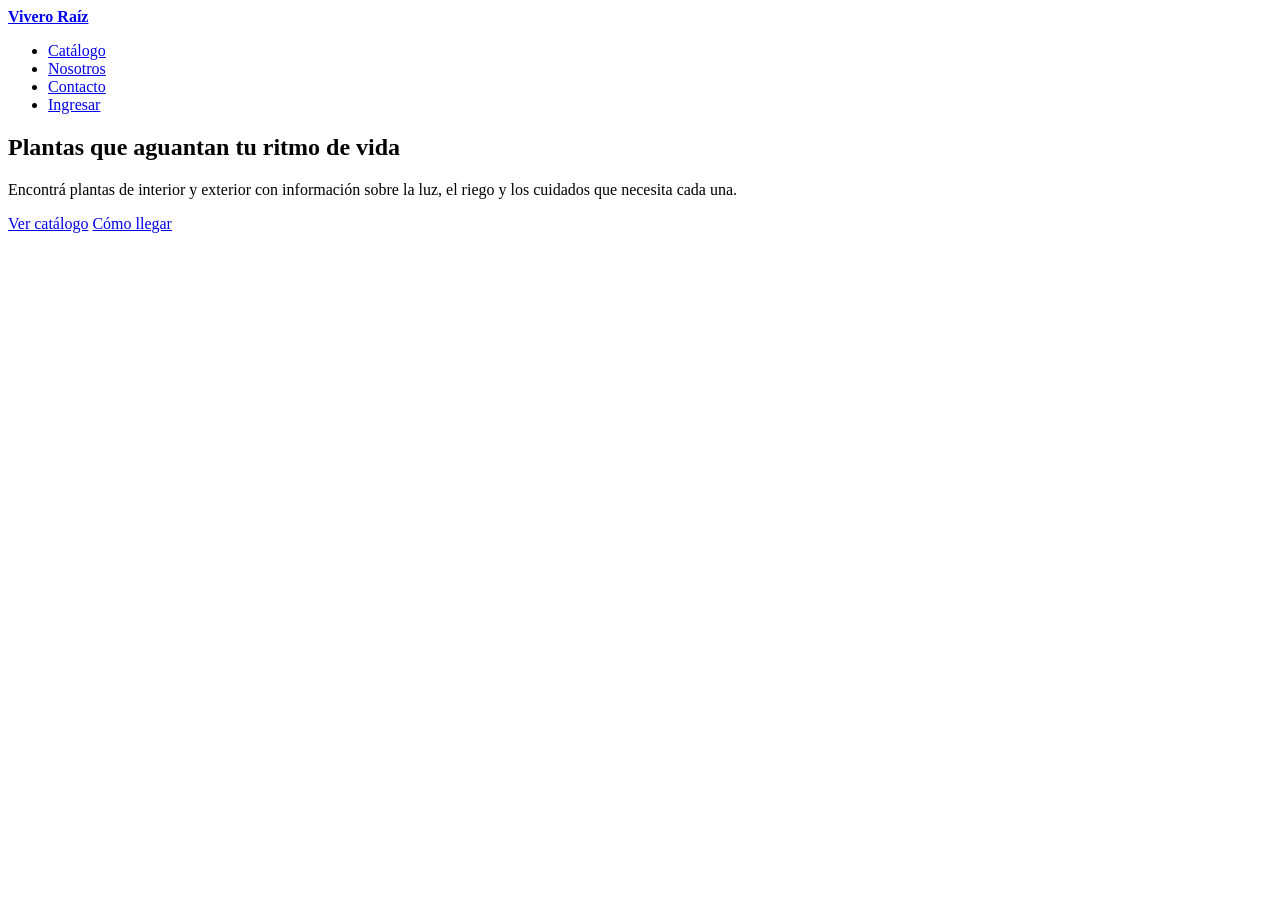
==== index.html @ a5975412 "Estructura Inicial" ====
<body>
    <header>
        <a href="index.html">
            <strong>Vivero Raíz</strong>
        </a>

        <nav>
            <ul>
                <li><a href="catalogo.html">Catálogo</a></li>
                <li><a href="#nosotros">Nosotros</a></li>
                <li><a href="contacto.html">Contacto</a></li>
                <li><a href="login.html">Ingresar</a></li>
            </ul>
        </nav>
    </header>
    <main>
    <section>
        <h1>Plantas que aguantan tu ritmo de vida</h1>

        <p>
            Encontrá plantas de interior y exterior con información
            sobre la luz, el riego y los cuidados que necesita cada una.
        </p>

        <a href="catalogo.html">Ver catálogo</a>
        <a href="contacto.html">Cómo llegar</a>
    </section>
</main>
</body>
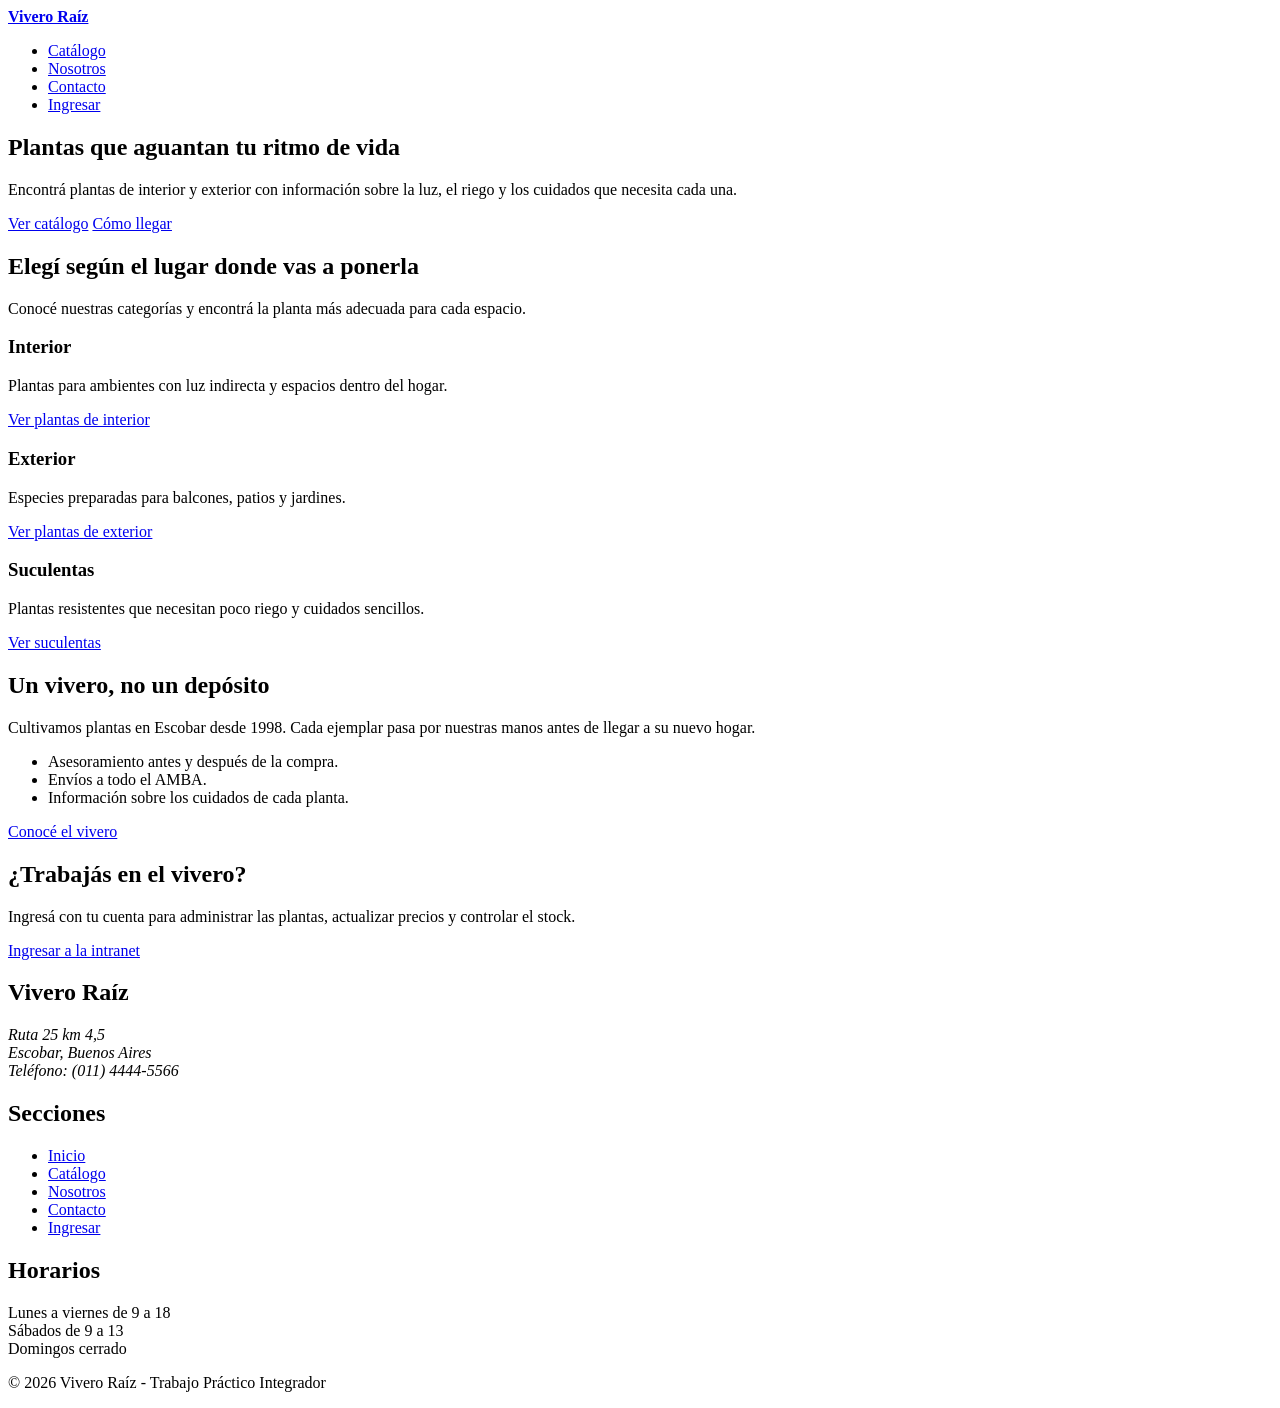
==== commit 4f0aee8b: "Estructura completa" ====
--- a/index.html
+++ b/index.html
@@ -25,5 +25,105 @@
         <a href="catalogo.html">Ver catálogo</a>
         <a href="contacto.html">Cómo llegar</a>
     </section>
+    <section>
+    <h2>Elegí según el lugar donde vas a ponerla</h2>
+
+    <p>
+        Conocé nuestras categorías y encontrá la planta más adecuada
+        para cada espacio.
+    </p>
+
+    <article>
+        <h3>Interior</h3>
+        <p>
+            Plantas para ambientes con luz indirecta y espacios dentro
+            del hogar.
+        </p>
+        <a href="catalogo.html">Ver plantas de interior</a>
+    </article>
+
+    <article>
+        <h3>Exterior</h3>
+        <p>
+            Especies preparadas para balcones, patios y jardines.
+        </p>
+        <a href="catalogo.html">Ver plantas de exterior</a>
+    </article>
+
+    <article>
+        <h3>Suculentas</h3>
+        <p>
+            Plantas resistentes que necesitan poco riego y cuidados
+            sencillos.
+        </p>
+        <a href="catalogo.html">Ver suculentas</a>
+    </article>
+</section>
+<section id="nosotros">
+    <article>
+        <h2>Un vivero, no un depósito</h2>
+
+        <p>
+            Cultivamos plantas en Escobar desde 1998. Cada ejemplar
+            pasa por nuestras manos antes de llegar a su nuevo hogar.
+        </p>
+
+        <ul>
+            <li>Asesoramiento antes y después de la compra.</li>
+            <li>Envíos a todo el AMBA.</li>
+            <li>Información sobre los cuidados de cada planta.</li>
+        </ul>
+
+        <a href="contacto.html">Conocé el vivero</a>
+    </article>
+
+    <aside>
+        <h2>¿Trabajás en el vivero?</h2>
+
+        <p>
+            Ingresá con tu cuenta para administrar las plantas,
+            actualizar precios y controlar el stock.
+        </p>
+
+        <a href="login.html">Ingresar a la intranet</a>
+    </aside>
+</section>
 </main>
+<footer>
+    <section>
+        <h2>Vivero Raíz</h2>
+
+        <address>
+            Ruta 25 km 4,5<br>
+            Escobar, Buenos Aires<br>
+            Teléfono: (011) 4444-5566
+        </address>
+    </section>
+
+    <section>
+        <h2>Secciones</h2>
+
+        <nav>
+            <ul>
+                <li><a href="index.html">Inicio</a></li>
+                <li><a href="catalogo.html">Catálogo</a></li>
+                <li><a href="index.html#nosotros">Nosotros</a></li>
+                <li><a href="contacto.html">Contacto</a></li>
+                <li><a href="login.html">Ingresar</a></li>
+            </ul>
+        </nav>
+    </section>
+
+    <section>
+        <h2>Horarios</h2>
+
+        <p>
+            Lunes a viernes de 9 a 18<br>
+            Sábados de 9 a 13<br>
+            Domingos cerrado
+        </p>
+    </section>
+
+    <p>&copy; 2026 Vivero Raíz - Trabajo Práctico Integrador</p>
+</footer>
 </body>
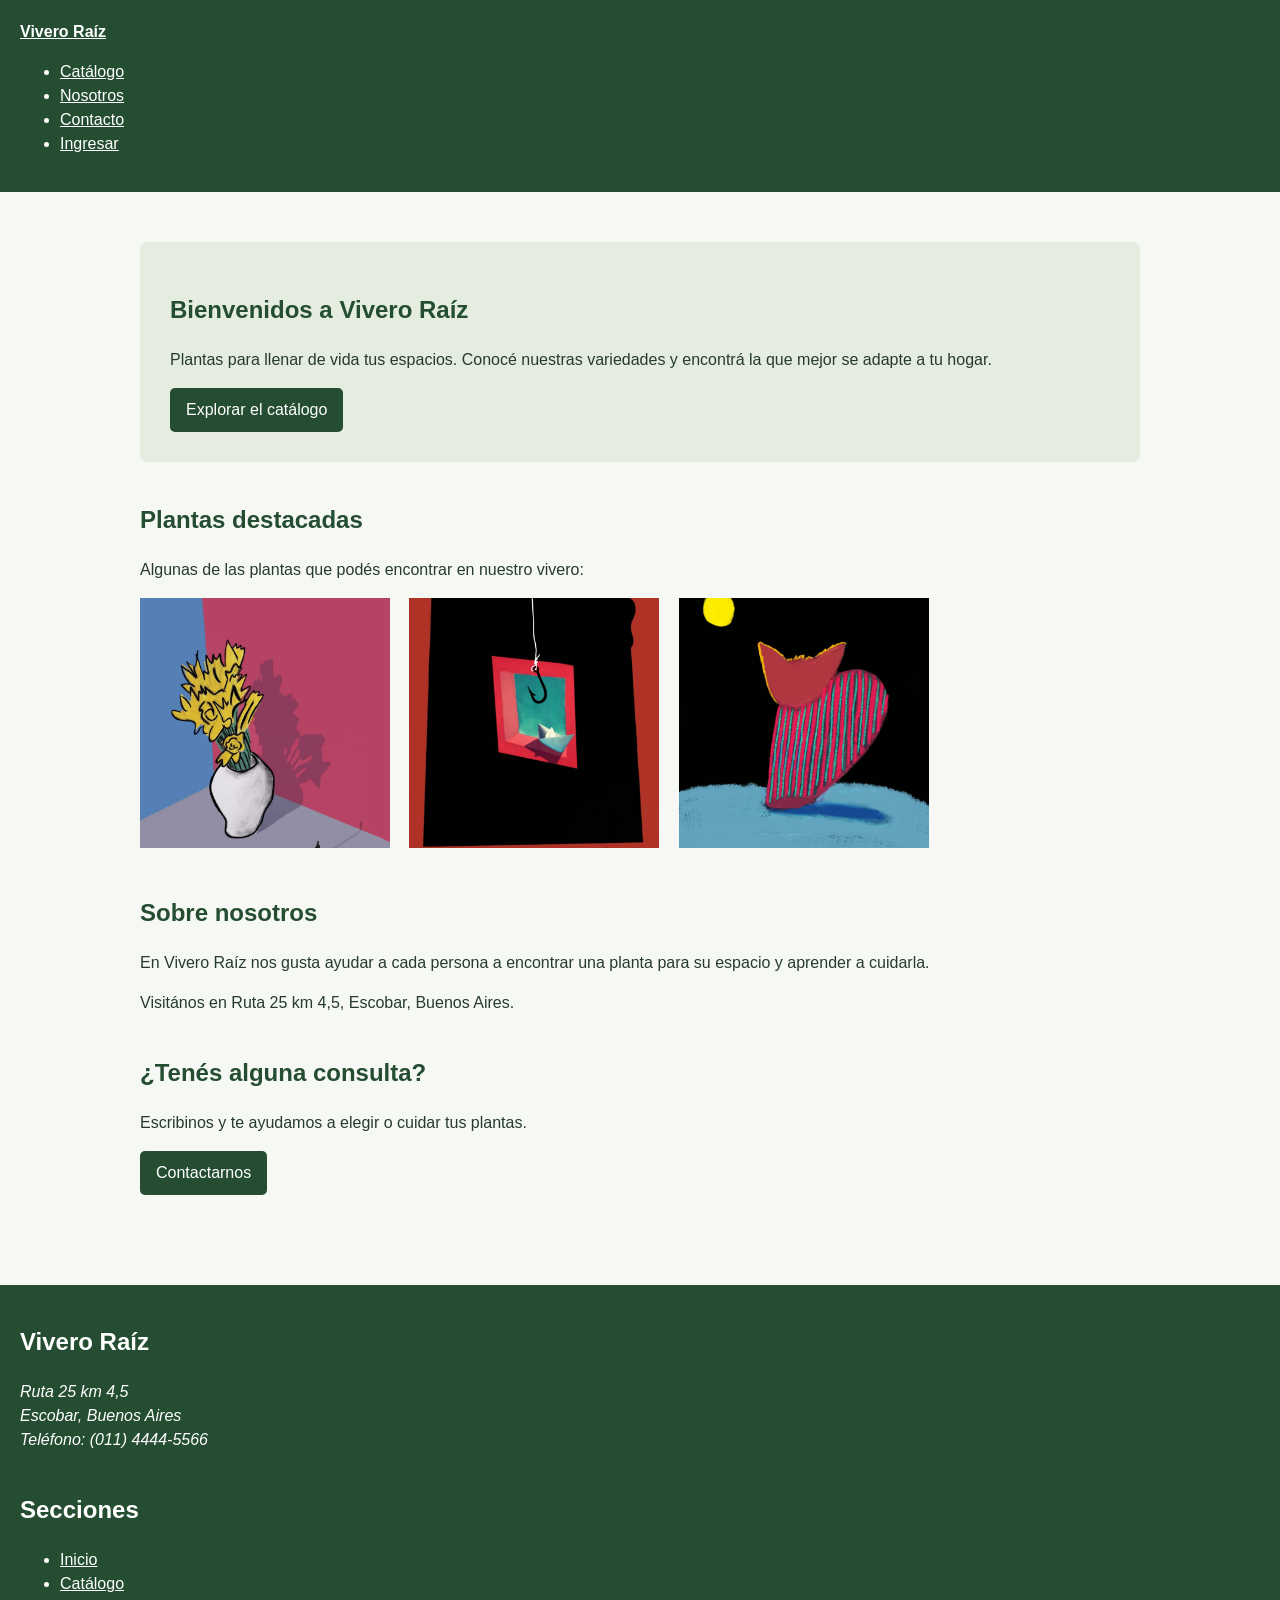
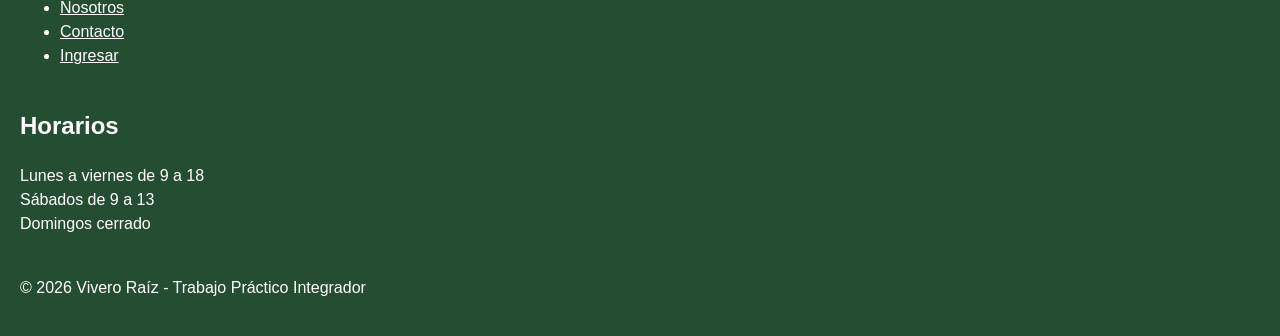
==== commit 8e4b9bd5: "Estilos en HTML" ====
--- a/index.html
+++ b/index.html
@@ -1,3 +1,73 @@
+<!DOCTYPE html>
+<html lang="es">
+
+<head>
+    <meta charset="UTF-8">
+    <meta name="viewport" content="width=device-width, initial-scale=1.0">
+    <title>Inicio | Vivero Raíz</title>
+
+    <style>
+        body {
+            font-family: Arial, sans-serif;
+            color: #263b2c;
+            background-color: #f6f8f3;
+            margin: 0;
+            line-height: 1.5;
+        }
+
+        header, footer {
+            background-color: #254d32;
+            color: white;
+            padding: 20px;
+        }
+
+        header a, footer a {
+            color: white;
+        }
+
+        main {
+            max-width: 1000px;
+            margin: 30px auto;
+            padding: 20px;
+        }
+
+        h1, h2 {
+            color: #254d32;
+        }
+
+        section {
+            margin-bottom: 40px;
+        }
+
+        .bienvenida {
+            background-color: #e4eddf;
+            padding: 30px;
+            border-radius: 8px;
+        }
+
+        .boton {
+            display: inline-block;
+            background-color: #254d32;
+            color: white;
+            padding: 10px 16px;
+            border-radius: 5px;
+            text-decoration: none;
+        }
+
+        .destacadas img {
+            width: 250px;
+            max-width: 100%;
+            height: 250px;
+            object-fit: cover;
+            margin-right: 15px;
+        }
+
+        footer h2 {
+            color: white;
+        }
+    </style>
+</head>
+
 <body>
     <header>
         <a href="index.html">
@@ -7,123 +77,84 @@
         <nav>
             <ul>
                 <li><a href="catalogo.html">Catálogo</a></li>
-                <li><a href="#nosotros">Nosotros</a></li>
+                <li><a href="index.html#nosotros">Nosotros</a></li>
                 <li><a href="contacto.html">Contacto</a></li>
                 <li><a href="login.html">Ingresar</a></li>
             </ul>
         </nav>
     </header>
+
     <main>
-    <section>
-        <h1>Plantas que aguantan tu ritmo de vida</h1>
+        <section class="bienvenida">
+            <h1>Bienvenidos a Vivero Raíz</h1>
+            <p>
+                Plantas para llenar de vida tus espacios. Conocé nuestras
+                variedades y encontrá la que mejor se adapte a tu hogar.
+            </p>
+            <a class="boton" href="catalogo.html">Explorar el catálogo</a>
+        </section>
 
-        <p>
-            Encontrá plantas de interior y exterior con información
-            sobre la luz, el riego y los cuidados que necesita cada una.
-        </p>
+        <section class="destacadas">
+            <h2>Plantas destacadas</h2>
+            <p>Algunas de las plantas que podés encontrar en nuestro vivero:</p>
 
-        <a href="catalogo.html">Ver catálogo</a>
-        <a href="contacto.html">Cómo llegar</a>
-    </section>
-    <section>
-    <h2>Elegí según el lugar donde vas a ponerla</h2>
+            <img src="img/1.jpg" alt="Costilla de Adán en una maceta">
+            <img src="img/2.jpg" alt="Planta de lavanda con flores violetas">
+            <img src="img/4.jpg" alt="Planta potus con hojas verdes">
+        </section>
 
-    <p>
-        Conocé nuestras categorías y encontrá la planta más adecuada
-        para cada espacio.
-    </p>
+        <section id="nosotros">
+            <h2>Sobre nosotros</h2>
+            <p>
+                En Vivero Raíz nos gusta ayudar a cada persona a encontrar
+                una planta para su espacio y aprender a cuidarla.
+            </p>
+            <p>
+                Visitános en Ruta 25 km 4,5, Escobar, Buenos Aires.
+            </p>
+        </section>
 
-    <article>
-        <h3>Interior</h3>
-        <p>
-            Plantas para ambientes con luz indirecta y espacios dentro
-            del hogar.
-        </p>
-        <a href="catalogo.html">Ver plantas de interior</a>
-    </article>
+        <section>
+            <h2>¿Tenés alguna consulta?</h2>
+            <p>Escribinos y te ayudamos a elegir o cuidar tus plantas.</p>
+            <a class="boton" href="contacto.html">Contactarnos</a>
+        </section>
+    </main>
 
-    <article>
-        <h3>Exterior</h3>
-        <p>
-            Especies preparadas para balcones, patios y jardines.
-        </p>
-        <a href="catalogo.html">Ver plantas de exterior</a>
-    </article>
+    <footer>
+        <section>
+            <h2>Vivero Raíz</h2>
+            <address>
+                Ruta 25 km 4,5<br>
+                Escobar, Buenos Aires<br>
+                Teléfono: (011) 4444-5566
+            </address>
+        </section>
 
-    <article>
-        <h3>Suculentas</h3>
-        <p>
-            Plantas resistentes que necesitan poco riego y cuidados
-            sencillos.
-        </p>
-        <a href="catalogo.html">Ver suculentas</a>
-    </article>
-</section>
-<section id="nosotros">
-    <article>
-        <h2>Un vivero, no un depósito</h2>
+        <section>
+            <h2>Secciones</h2>
+            <nav>
+                <ul>
+                    <li><a href="index.html">Inicio</a></li>
+                    <li><a href="catalogo.html">Catálogo</a></li>
+                    <li><a href="index.html#nosotros">Nosotros</a></li>
+                    <li><a href="contacto.html">Contacto</a></li>
+                    <li><a href="login.html">Ingresar</a></li>
+                </ul>
+            </nav>
+        </section>
 
-        <p>
-            Cultivamos plantas en Escobar desde 1998. Cada ejemplar
-            pasa por nuestras manos antes de llegar a su nuevo hogar.
-        </p>
+        <section>
+            <h2>Horarios</h2>
+            <p>
+                Lunes a viernes de 9 a 18<br>
+                Sábados de 9 a 13<br>
+                Domingos cerrado
+            </p>
+        </section>
 
-        <ul>
-            <li>Asesoramiento antes y después de la compra.</li>
-            <li>Envíos a todo el AMBA.</li>
-            <li>Información sobre los cuidados de cada planta.</li>
-        </ul>
+        <p>&copy; 2026 Vivero Raíz - Trabajo Práctico Integrador</p>
+    </footer>
+</body>
 
-        <a href="contacto.html">Conocé el vivero</a>
-    </article>
-
-    <aside>
-        <h2>¿Trabajás en el vivero?</h2>
-
-        <p>
-            Ingresá con tu cuenta para administrar las plantas,
-            actualizar precios y controlar el stock.
-        </p>
-
-        <a href="login.html">Ingresar a la intranet</a>
-    </aside>
-</section>
-</main>
-<footer>
-    <section>
-        <h2>Vivero Raíz</h2>
-
-        <address>
-            Ruta 25 km 4,5<br>
-            Escobar, Buenos Aires<br>
-            Teléfono: (011) 4444-5566
-        </address>
-    </section>
-
-    <section>
-        <h2>Secciones</h2>
-
-        <nav>
-            <ul>
-                <li><a href="index.html">Inicio</a></li>
-                <li><a href="catalogo.html">Catálogo</a></li>
-                <li><a href="index.html#nosotros">Nosotros</a></li>
-                <li><a href="contacto.html">Contacto</a></li>
-                <li><a href="login.html">Ingresar</a></li>
-            </ul>
-        </nav>
-    </section>
-
-    <section>
-        <h2>Horarios</h2>
-
-        <p>
-            Lunes a viernes de 9 a 18<br>
-            Sábados de 9 a 13<br>
-            Domingos cerrado
-        </p>
-    </section>
-
-    <p>&copy; 2026 Vivero Raíz - Trabajo Práctico Integrador</p>
-</footer>
-</body>+</html>
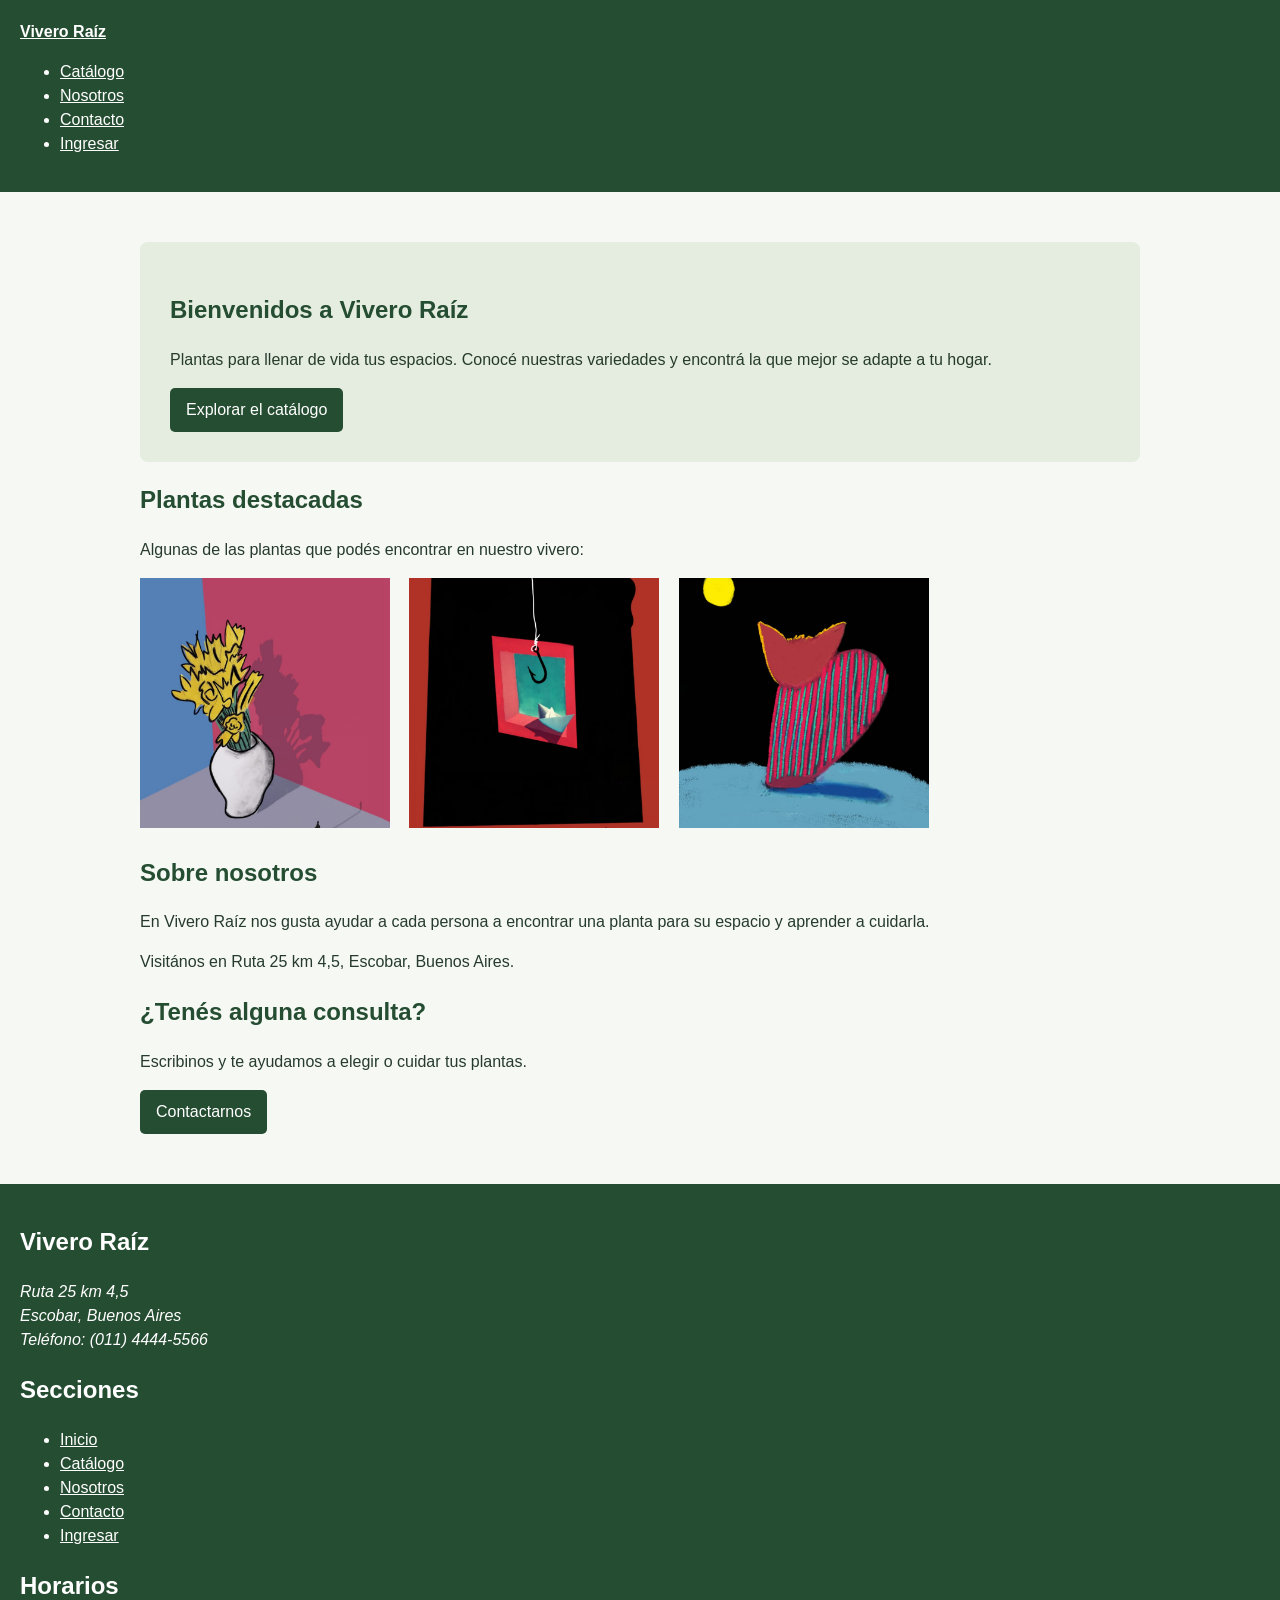
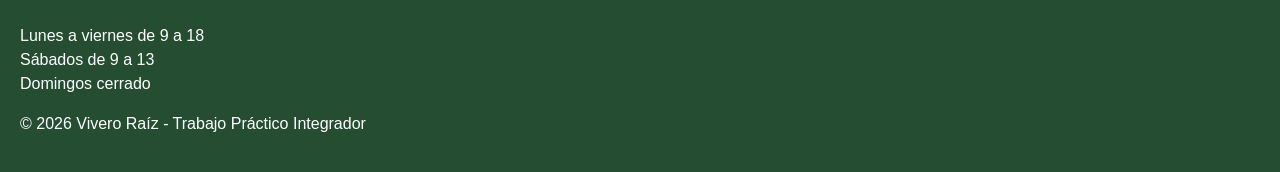
==== commit 7f1b05bb: "Estilos y página de registros" ====
--- a/index.html
+++ b/index.html
@@ -5,67 +5,7 @@
     <meta charset="UTF-8">
     <meta name="viewport" content="width=device-width, initial-scale=1.0">
     <title>Inicio | Vivero Raíz</title>
-
-    <style>
-        body {
-            font-family: Arial, sans-serif;
-            color: #263b2c;
-            background-color: #f6f8f3;
-            margin: 0;
-            line-height: 1.5;
-        }
-
-        header, footer {
-            background-color: #254d32;
-            color: white;
-            padding: 20px;
-        }
-
-        header a, footer a {
-            color: white;
-        }
-
-        main {
-            max-width: 1000px;
-            margin: 30px auto;
-            padding: 20px;
-        }
-
-        h1, h2 {
-            color: #254d32;
-        }
-
-        section {
-            margin-bottom: 40px;
-        }
-
-        .bienvenida {
-            background-color: #e4eddf;
-            padding: 30px;
-            border-radius: 8px;
-        }
-
-        .boton {
-            display: inline-block;
-            background-color: #254d32;
-            color: white;
-            padding: 10px 16px;
-            border-radius: 5px;
-            text-decoration: none;
-        }
-
-        .destacadas img {
-            width: 250px;
-            max-width: 100%;
-            height: 250px;
-            object-fit: cover;
-            margin-right: 15px;
-        }
-
-        footer h2 {
-            color: white;
-        }
-    </style>
+    <link rel="stylesheet" href="css/estilos.css">
 </head>
 
 <body>
@@ -124,6 +64,7 @@
     <footer>
         <section>
             <h2>Vivero Raíz</h2>
+
             <address>
                 Ruta 25 km 4,5<br>
                 Escobar, Buenos Aires<br>
@@ -133,6 +74,7 @@
 
         <section>
             <h2>Secciones</h2>
+
             <nav>
                 <ul>
                     <li><a href="index.html">Inicio</a></li>
@@ -146,6 +88,7 @@
 
         <section>
             <h2>Horarios</h2>
+
             <p>
                 Lunes a viernes de 9 a 18<br>
                 Sábados de 9 a 13<br>
--- a/css/estilos.css
+++ b/css/estilos.css
@@ -0,0 +1,150 @@
+:root {
+    --color-verde: #254d32;
+    --color-texto: #263b2c;
+    --color-fondo: #f6f8f3;
+    --color-blanco: #ffffff;
+    --color-borde: #a9b9a8;
+    --color-bienvenida: #e4eddf;
+    --color-error: #8b2424;
+    --color-fondo-error: #fdeaea;
+    --color-borde-error: #d79a9a;
+    --tipografia: Arial, sans-serif;
+}
+
+body {
+    font-family: var(--tipografia);
+    color: var(--color-texto);
+    background-color: var(--color-fondo);
+    margin: 0;
+    line-height: 1.5;
+}
+
+header,
+footer {
+    background-color: var(--color-verde);
+    color: var(--color-blanco);
+    padding: 20px;
+}
+
+header a,
+footer a {
+    color: var(--color-blanco);
+}
+
+main {
+    max-width: 1000px;
+    margin: 30px auto;
+    padding: 20px;
+}
+
+h1,
+h2,
+h3 {
+    color: var(--color-verde);
+}
+
+footer h2 {
+    color: var(--color-blanco);
+}
+
+article,
+form,
+aside,
+.tarjeta {
+    background-color: var(--color-blanco);
+    padding: 20px;
+    margin: 20px 0;
+    border-radius: 8px;
+}
+
+article img,
+.destacadas img {
+    width: 250px;
+    max-width: 100%;
+    height: 250px;
+    object-fit: cover;
+    margin-right: 15px;
+}
+
+.bienvenida {
+    background-color: var(--color-bienvenida);
+    padding: 30px;
+    border-radius: 8px;
+}
+
+.boton,
+article a,
+button {
+    display: inline-block;
+    background-color: var(--color-verde);
+    color: var(--color-blanco);
+    padding: 10px 16px;
+    border: 0;
+    border-radius: 5px;
+    text-decoration: none;
+    font: inherit;
+    cursor: pointer;
+}
+
+form div {
+    margin-bottom: 16px;
+}
+
+form label {
+    display: block;
+    margin-bottom: 5px;
+}
+
+input:not([type="checkbox"]),
+select,
+textarea {
+    box-sizing: border-box;
+    width: 100%;
+    max-width: 500px;
+    padding: 10px;
+    border: 1px solid var(--color-borde);
+    border-radius: 5px;
+    font: inherit;
+}
+
+input[type="checkbox"] {
+    margin-right: 6px;
+}
+
+input[type="checkbox"] + label {
+    display: inline;
+}
+
+table {
+    border-collapse: collapse;
+    background-color: var(--color-blanco);
+    margin-top: 10px;
+}
+
+th,
+td {
+    border: 1px solid var(--color-borde);
+    padding: 10px;
+    text-align: left;
+}
+
+.mensaje-error {
+    color: var(--color-error);
+    background-color: var(--color-fondo-error);
+    border: 1px solid var(--color-borde-error);
+    padding: 12px;
+    border-radius: 5px;
+}
+
+fieldset {
+    border: 1px solid var(--color-borde);
+    border-radius: 6px;
+    margin-bottom: 20px;
+    padding: 20px;
+}
+
+legend {
+    color: var(--color-verde);
+    font-weight: bold;
+    padding: 0 8px;
+}
